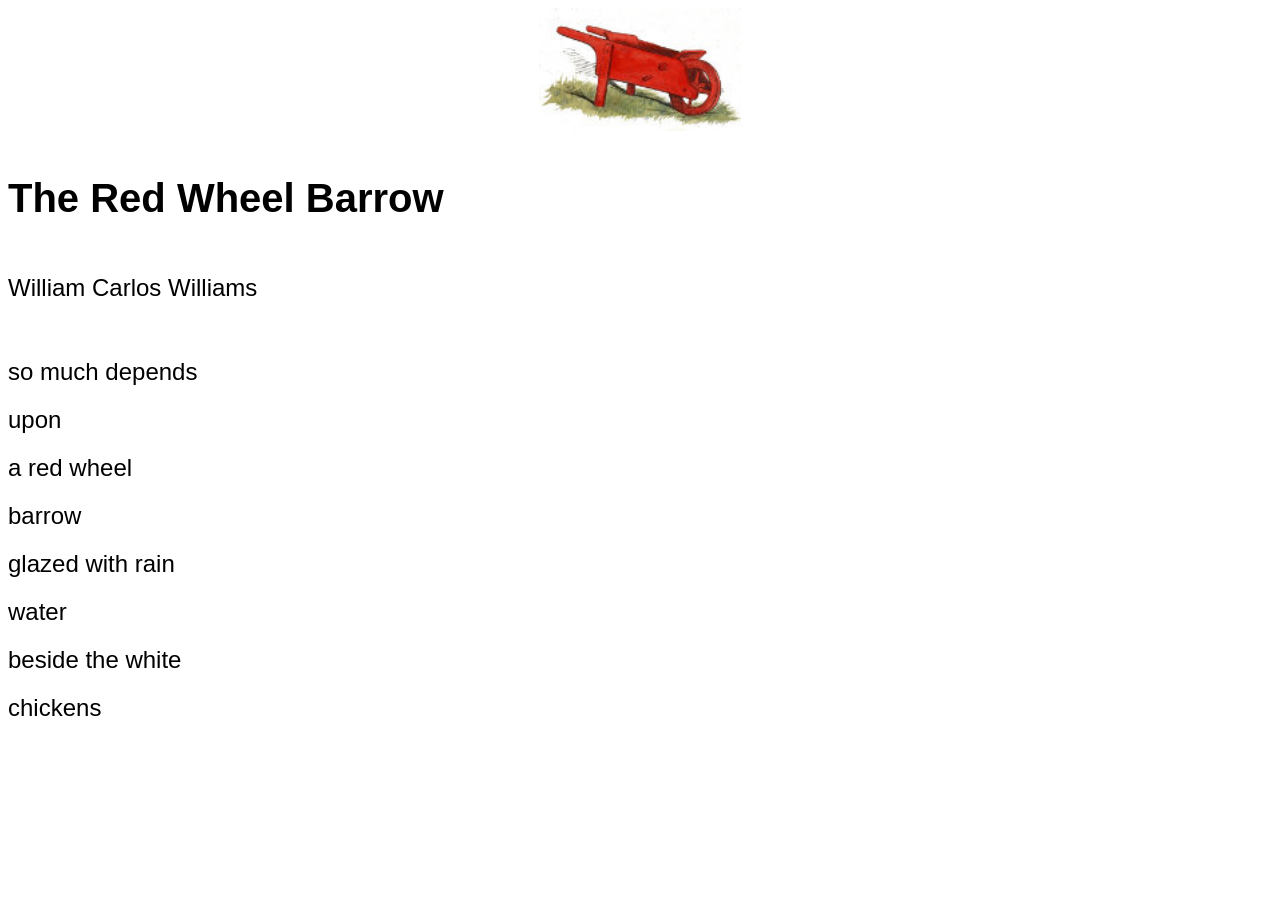
==== docs/Story1.html @ 516d92b4 "linked stylesheet" ====
<html>
<head>
<meta charset="utf-8"/>
<title>redWheel_poem</title>
<link href="css/styles.css" rel="stylesheet" type="text/css"/>
<link href="css/images.css" rel="stylesheet" type="text/css"/>
</head>
<body>
<div id="PageRef1" role="doc-pagebreak" aria-label="1">
<h1 class="Base Poemtitle p1"><img id="img-1" src="images/Red_Wheelbarrow_Drawing.jpg" /></h1>
<h1 class="Base Poemtitle">The Red Wheel Barrow</h1>
<h1 class="Base Poemtitle Heading_3"><em class="span1">William Carlos Williams</em></h1>
<p class="Base Body p2">so much depends</p>
<stanza class="Base Body stanza">upon </stanza>
<p class="Base Body p3">a red wheel </p>
<stanza class="Base Body stanza">barrow</stanza>
<p class="Base Body p3">glazed with rain</p>
<stanza class="Base Body stanza">water</stanza>
<p class="Base Body p3">beside the white</p>
<stanza class="Base Body stanza">chickens</stanza>
</body>
</html>
---- docs/css/styles.css ----
@font-face {
	font-family: Arial;
	font-style: normal;
	font-weight: normal;
	src: url("../font/Arial.ttf");
}
@font-face {
	font-family: Helvetica;
	font-style: normal;
	font-weight: normal;
	src: url("../font/Helvetica.ttf");
}
@font-face {
	font-family: "Lucida Grande";
	font-style: normal;
	font-weight: 600;
	src: url("../font/LucidaGrande-Bold.ttf");
}
.Base {
font-family:Arial, sans-serif;
font-weight:normal;
font-style:normal;
font-size:1.0em;
hyphens:none;
}

.Poemtitle {
font-family:"Lucida Grande", sans-serif;
font-weight:bold;
font-size:2.5em;
line-height:2em;
margin-left:0;
text-indent:0;
}

.Heading_3 {
font-weight:normal;
font-size:1.5em;
}

.Body {
font-family:"Lucida Grande", sans-serif;
font-size:1.5em;
line-height:1em;
margin-left:0;
text-indent:0;
}

.stanza {
font-family:"Lucida Grande", sans-serif;
font-size:1.5em;
line-height:1em;
margin-left:0;
text-indent:0;
}

.p3 {
margin-top:1em;
}

.p2 {
margin-top:2em;
}

.p1 {
text-align:center;
}

.span1 {
font-family:Helvetica, sans-serif;
font-style:normal;
}
---- docs/css/images.css ----
#img-1 {
width: 12.58rem;
height: 7.67rem;

}
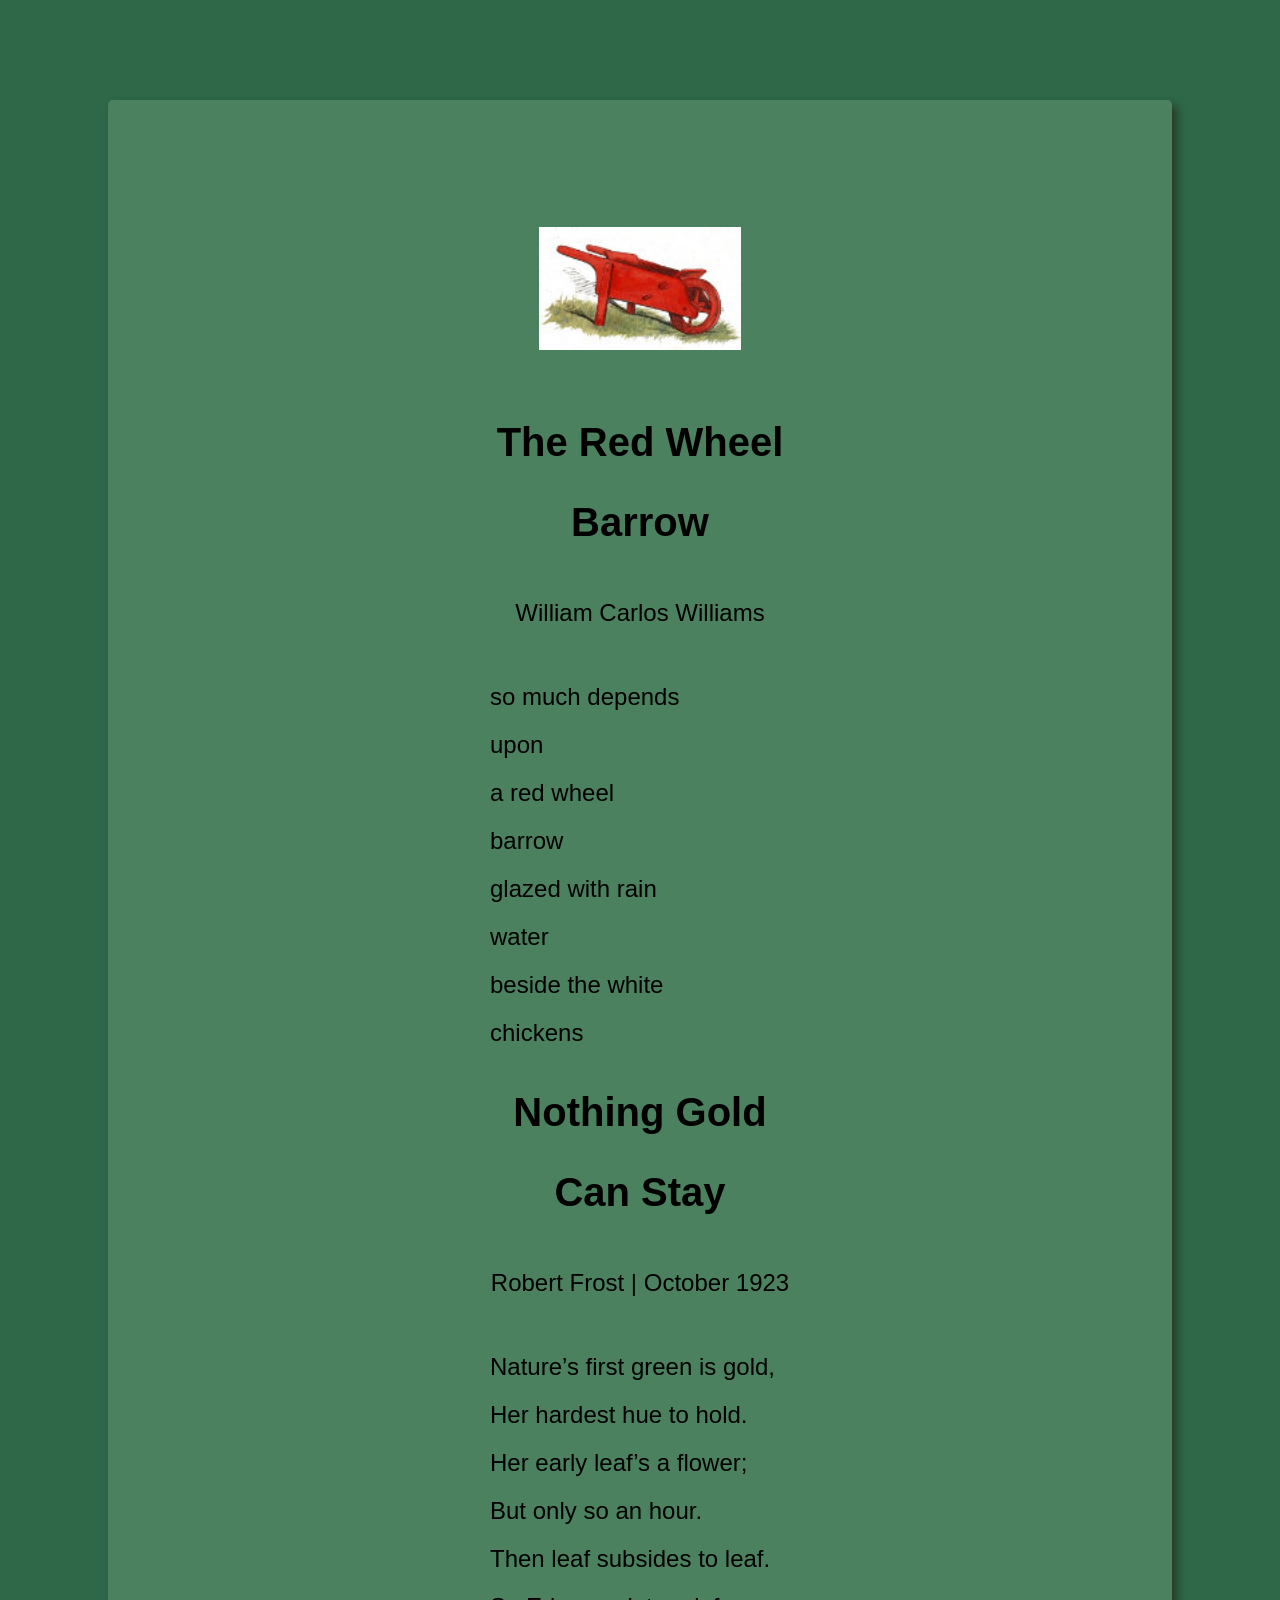
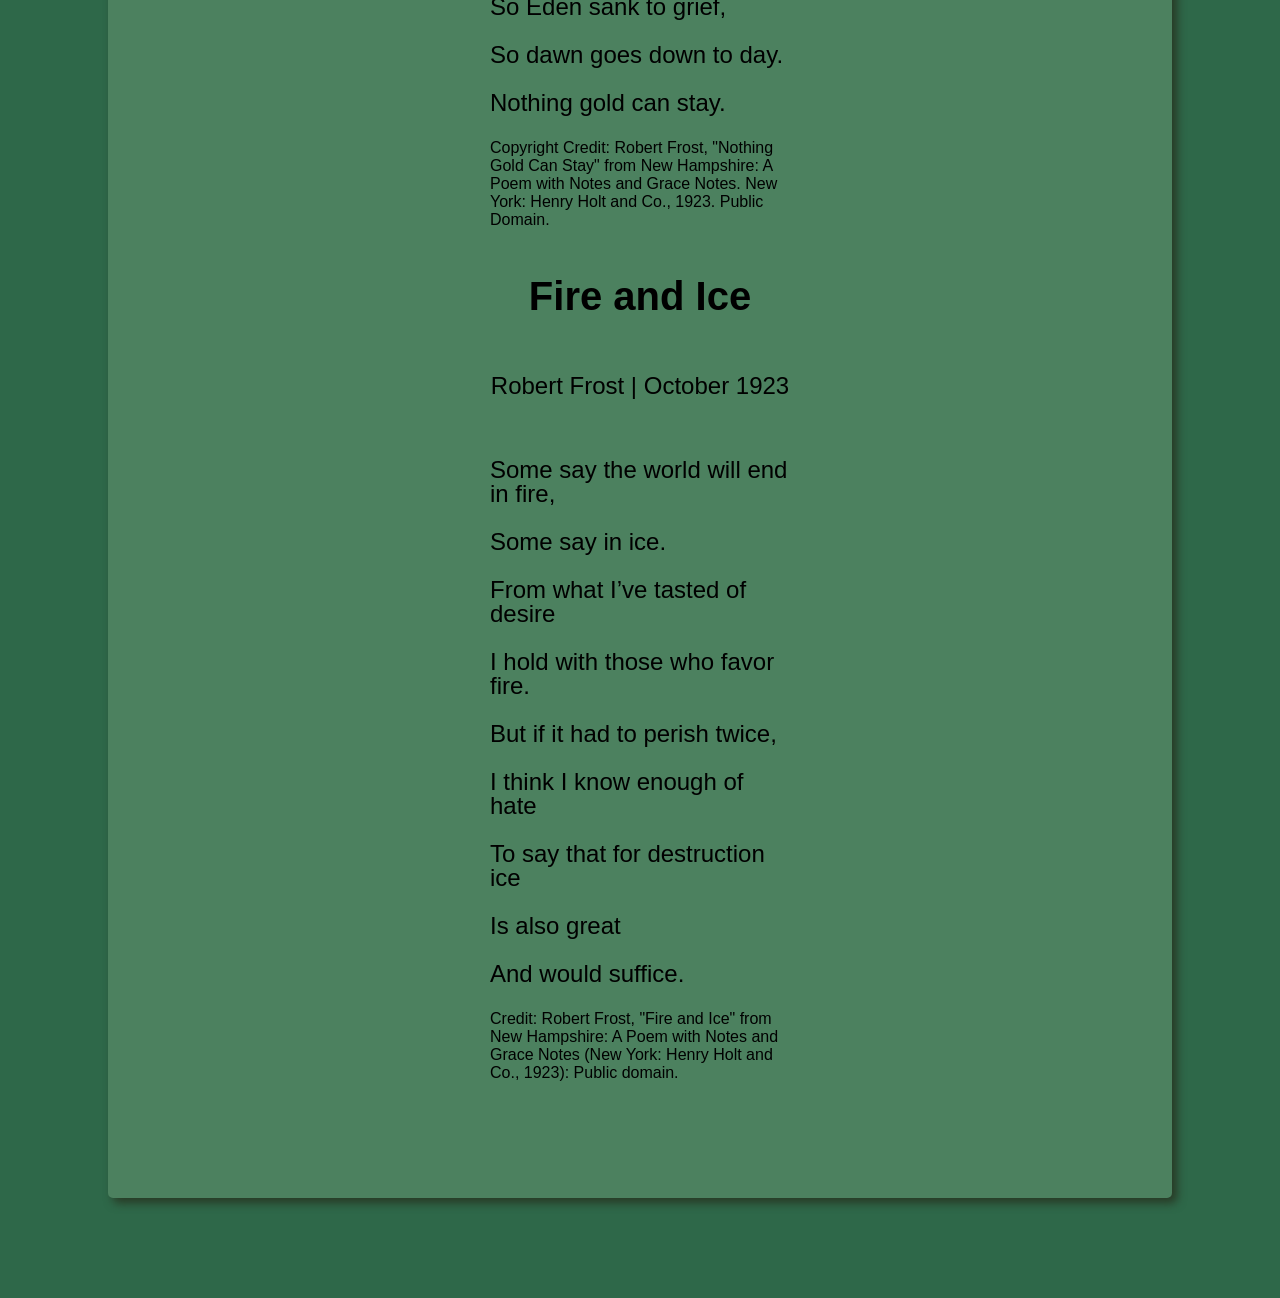
==== commit 80c9996b: "added unzipped files, fonts, css pages" ====
--- a/docs/Story1.html
+++ b/docs/Story1.html
@@ -1,22 +1,61 @@
+<!DOCTYPE html>
 <html>
 <head>
 <meta charset="utf-8"/>
-<title>redWheel_poem</title>
+<title>Poems</title>
+<link href="css/stylesheet.css" rel="stylesheet" type="text/css"/>
 <link href="css/styles.css" rel="stylesheet" type="text/css"/>
 <link href="css/images.css" rel="stylesheet" type="text/css"/>
 </head>
 <body>
-<div id="PageRef1" role="doc-pagebreak" aria-label="1">
+
+<div class="opaqueContainer">
+  
+<!-- poem 1 -->
+<div class="lefty">
 <h1 class="Base Poemtitle p1"><img id="img-1" src="images/Red_Wheelbarrow_Drawing.jpg" /></h1>
 <h1 class="Base Poemtitle">The Red Wheel Barrow</h1>
 <h1 class="Base Poemtitle Heading_3"><em class="span1">William Carlos Williams</em></h1>
 <p class="Base Body p2">so much depends</p>
-<stanza class="Base Body stanza">upon </stanza>
+<p class="Base Body stanza">upon </p>
 <p class="Base Body p3">a red wheel </p>
-<stanza class="Base Body stanza">barrow</stanza>
+<p class="Base Body stanza">barrow</p>
 <p class="Base Body p3">glazed with rain</p>
-<stanza class="Base Body stanza">water</stanza>
+<p class="Base Body stanza">water</p>
 <p class="Base Body p3">beside the white</p>
-<stanza class="Base Body stanza">chickens</stanza>
+<p class="Base Body stanza">chickens</p>
+</div>
+
+<!-- poem 2 -->
+<div class="lefty">
+<h1 class="Base Poemtitle">Nothing Gold Can Stay</h1>
+<h1 class="Base Poemtitle Heading_3"><em class="span1">Robert Frost | October 1923</em></h1>
+<p class="Base Body p2">Nature’s first green is gold,</p>
+<p class="Base Body stanza">Her hardest hue to hold.</p>
+<p class="Base Body stanza">Her early leaf’s a flower;</p>
+<p class="Base Body stanza">But only so an hour.</p>
+<p class="Base Body stanza">Then leaf subsides to leaf.</p>
+<p class="Base Body stanza">So Eden sank to grief,</p>
+<p class="Base Body stanza">So dawn goes down to day.</p>
+<p class="Base Body stanza">Nothing gold can stay.</p>
+<p class="Base p3">Copyright Credit: Robert Frost, "Nothing Gold Can Stay" from New Hampshire: A Poem with Notes and Grace Notes. New York: Henry Holt and Co., 1923. Public Domain.</p>
+</div>
+
+<!-- poem 3 -->
+<div class="lefty">
+<h1 class="Base Poemtitle">Fire and Ice</h1>
+<h1 class="Base Poemtitle Heading_3"><em class="span1">Robert Frost | October 1923</em></h1>
+<p class="Base Body p2">Some say the world will end in fire,</p>
+<p class="Base Body stanza">Some say in ice.</p>
+<p class="Base Body stanza">From what I’ve tasted of desire</p>
+<p class="Base Body stanza">I hold with those who favor fire.</p>
+<p class="Base Body stanza">But if it had to perish twice,</p>
+<p class="Base Body stanza">I think I know enough of hate</p>
+<p class="Base Body stanza">To say that for destruction ice</p>
+<p class="Base Body stanza">Is also great</p>
+<p class="Base Body stanza">And would suffice.</p>
+<p class="Base p3">Credit: Robert Frost, "Fire and Ice" from New Hampshire: A Poem with Notes and Grace Notes (New York: Henry Holt and Co., 1923): Public domain.</p>
+</div>
+
 </body>
 </html>
--- a/docs/css/stylesheet.css
+++ b/docs/css/stylesheet.css
@@ -0,0 +1,25 @@
+body {
+    background-color:#2e6849;
+}
+
+.opaqueContainer {
+    background-color: rgba(196, 231, 183, .2);
+    border-radius: 5px;
+    margin:100px;
+    padding-top: 100px;
+    padding-bottom: 100px;
+    box-shadow: 5px 5px 10px #283925;
+}
+
+h1 {
+    font-family: Georgia;
+    font-size: 64pt;
+    font-weight: bold;
+    text-align: center;
+}
+
+h2 {
+    font-weight: lighter;
+    font-style: italic;
+    text-align: center;    
+}
--- a/docs/css/styles.css
+++ b/docs/css/styles.css
@@ -15,13 +15,42 @@
 	font-style: normal;
 	font-weight: 600;
 	src: url("../font/LucidaGrande-Bold.ttf");
+	
 }
+@font-face {
+    font-family: "EB Garamound";
+    font-style: italic;
+    font-weight: normal;
+    src: url("../font/EBGaramond-Italic-VariableFont_wght.ttf");
+}
+@font-face {
+    font-family: "Times New Roman";
+    font-style: normal;
+    font-weight: normal;
+    src: url("../font/TimesNewRoman.ttf");
+}
+
+@font-face {
+    font-family: "Fraunces";
+    font-style: italic;
+    font-weight: 100 900;
+    src: url("../font/Fraunces-Italic-VariableFont_SOFT,WONK,opsz,wght.ttf");
+}
+
+@font-face {
+    font-family: "Fraunces";
+    font-style: normal;
+    font-weight: 100 900;
+    src: url("../font/Fraunces-VariableFont_SOFT,WONK,opsz,wght.ttf");
+}
+
 .Base {
 font-family:Arial, sans-serif;
 font-weight:normal;
 font-style:normal;
 font-size:1.0em;
 hyphens:none;
+
 }
 
 .Poemtitle {
@@ -71,3 +100,7 @@
 font-style:normal;
 }
 
+.lefty {
+	margin: auto;
+	width: 300px;
+}
